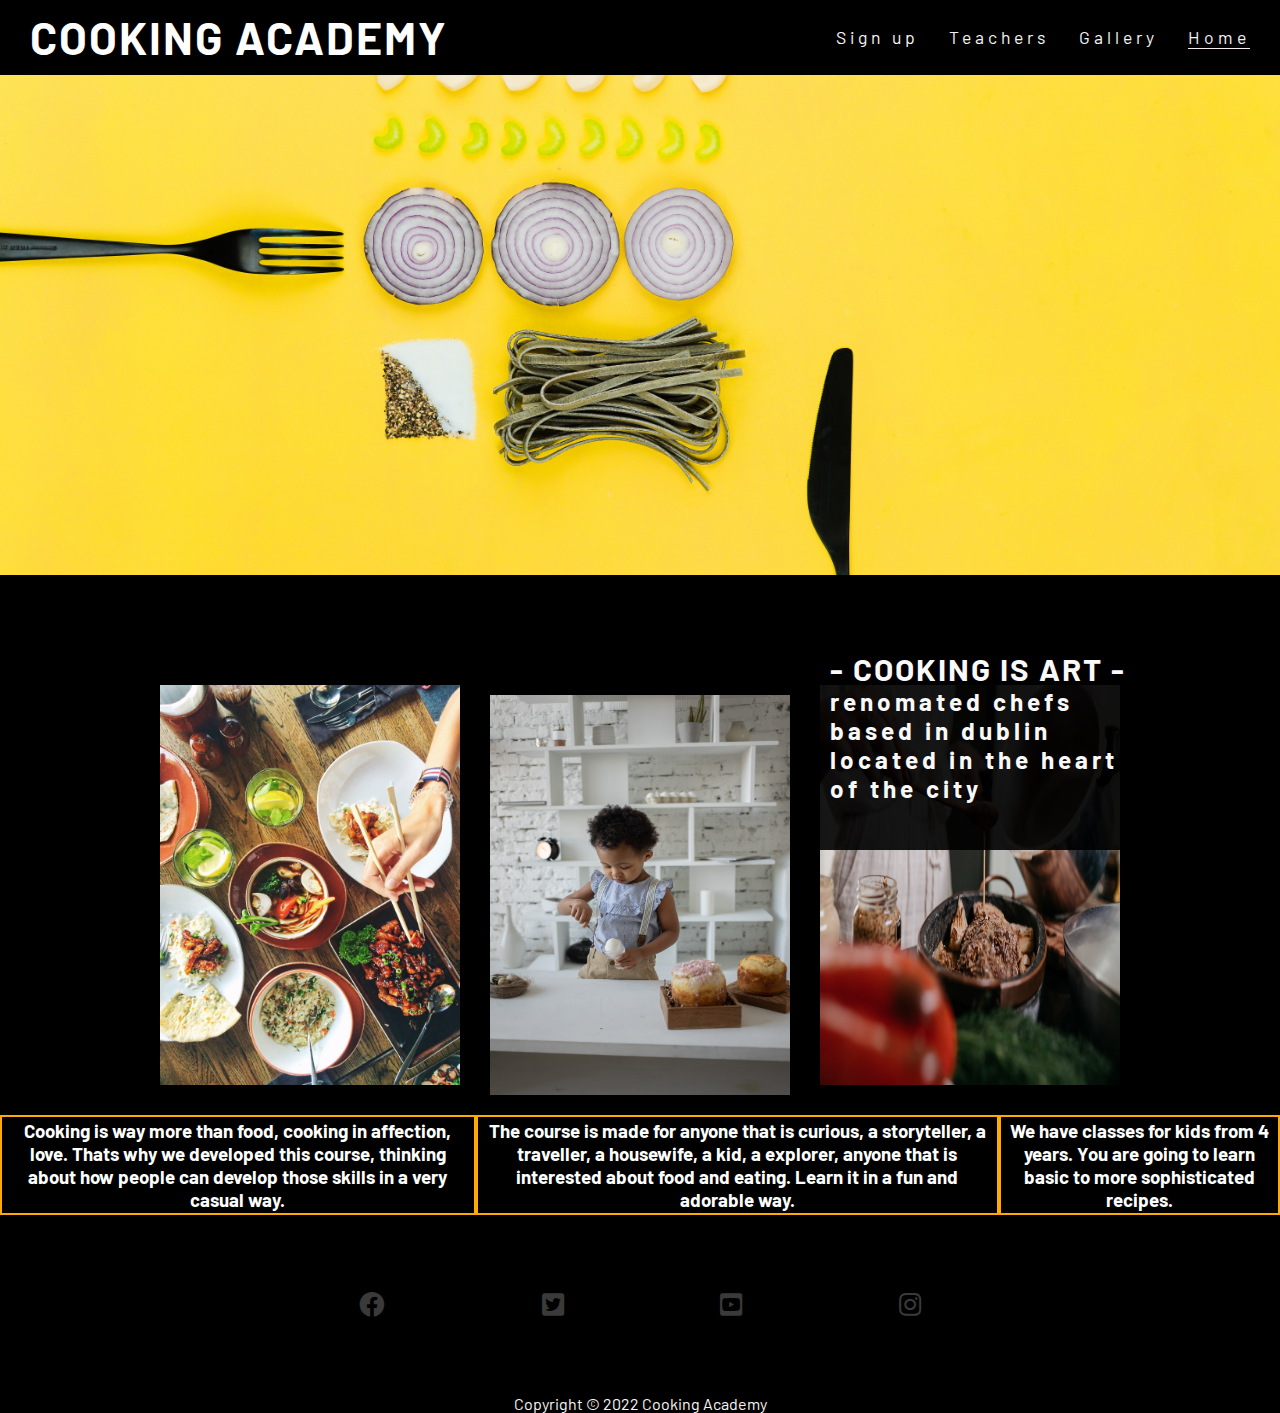
==== index.html @ ee8f551a "new stuff" ====
<!DOCTYPE html>
<html lang="en">
<head>
    <meta charset="UTF-8">
    <meta http-equiv="X-UA-Compatible" content="IE=edge">
    <meta name="viewport" content="width=device-width, initial-scale=1.0">
    <meta name="description" content="Culinary school for people in Dublin, Ireland who are interested in cooking">
    <meta name="keywords" content="cooking, cook, passion for cooking, ireland, dublin">
    <link rel="stylesheet" href="/assets/assets/css/style.css">
    <link rel="stylesheet" href="https://cdnjs.cloudflare.com/ajax/libs/font-awesome/5.9.0/css/all.min.css">
    <link rel="icon" href="/assets/assets/images/chef.png" type="image/x-icon"> 
    <title>Cooking Academy</title>
</head>
<body>
    <header> 
     <a href="index.html">

         <h1 id="logo">Cooking Academy </h1>
     </a>
     <nav>
         <ul id="menu">
             <li>
                 <a class="active" href="/index.html">Home</a>
             </li>
             <li> 
                 <a href="/gallery.html">Gallery</a>
             </li>
             <li>
                 <a href="/teachers.html">Teachers</a>
             </li>          
             <li>
                 <a href="/form.html">Sign up</a>
             </li>   
         </ul>
     </nav>
    </header>
     <section id="background-outer"> 
         <div id="background"></div>
         <div id="cover-text">
            <h2>- Cooking is art -</h2>
            <h3>renomated chefs based in dublin</h3>
            <h3> located in the heart of the city</h3>
         </div>
     </section>
     <hr> 
     <section id="reasons">

        <div class="reasons-images">
       <img class="img1" src="/assets/assets/images/assortedfood.jpg" alt="Assorted food"> 
     
        <img class="img2" src="/assets/assets/images/kid.jpg" alt="A kid cooking"> 
     
        <img class="img3" src="/assets/assets/images/oito.jpg" alt="Adding sauce to a bowl"> 

    </div>
    <div class="reasons">

       <h3 class="reasons"> Cooking is way more than food, cooking in affection, love. Thats why we developed this course, thinking about how people can develop those skills in a very casual way. </h3>
       
   <h3 class="reasons">  The course is made for anyone that is curious, a storyteller, a traveller, a housewife, a kid, a explorer, anyone that is interested about food and eating. Learn it in a fun and adorable way. </h3>
    
    <h3 class="reasons">  We have classes for kids from 4 years. You are going to learn basic to more sophisticated recipes.</h3>

</div>
            
    </section> 

   <p> 
            <footer> 
                <ul class="social-networks">
                    <li>
                        <a href="https://facebook.com" target="_blank" rel="noopener"
                            aria-label="Visit our Facebook page (opens in a new tab)"><i class="fab fa-facebook"></i></a>
                    </li>
                    <li>
                        <a href="https://twitter.com" target="_blank" rel="noopener"
                            aria-label="Visit our Twitter page (opens in a new tab)"><i class="fab fa-twitter-square"></i></a>
                    </li>
                    <li>
                        <a href="https://youtube.com" target="_blank" rel="noopener"
                            aria-label="Visit our YouTube page (opens in a new tab)"><i class="fab fa-youtube-square"></i></a>
                    </li>
                    <li>
                        <a href="https://instagram.com" target="_blank" rel="noopener"
                            aria-label="Visit our Instagram page (opens in a new tab)"><i class="fab fa-instagram"></i></a>
                    </li>
                </ul>
                <div class="copyright">
                    Copyright © 2022 Cooking Academy </div>
             </footer>
    </body>

 </html>
---- assets/assets/css/style.css ----
@import url('https://fonts.googleapis.com/css2?family=Barlow:ital,wght@0,300;1,200&family=PT+Sans&display=swap');

* {
    margin: 0;
    padding: 0;
    border: none;
}


body {
    font-family: Barlow, sans-serif;
    font-weight: 400;
    background-color: black;

}

 h1 {
    font-family: Barlow, sans-serif;
    text-transform:uppercase; 
    letter-spacing: 2px;
    color: white;
    
}

h2 {
    font-family: Barlow, sans-serif;
    text-transform:uppercase; 
    letter-spacing: 2px;
    color: white;

}

#logo {
    float: left;
    font-size: 280%;
    margin-left: 30px;
    clear: both;
}
#menu, #logo {
    line-height: 75px;
    

}
#menu {
font-size: 110%;
letter-spacing: 4px;
color: rgb(243, 244, 244);
}
#menu li {
    float: right;
    list-style-type: none;
    margin-right: 30px;
}
#menu a { 
    text-decoration: none;
    color: inherit;
}
#menu a:hover {
    padding: 10px 15px;
    font-size: 20px;
    text-align: center;
    cursor: pointer;
    color: #fff;
    background-color: #9ca7a3;
    border: none;
    border-radius: 5px;
    box-shadow: 0 5px rgb(162, 155, 155);
}
.active {
    border-bottom: 1px solid rgb(245, 237, 237);
}

/*background image */

#background-outer {
    overflow: hidden;
    height: 600px;
    width: 100%;
}
/* text box for background-image */ 

#cover-text, #cover-text h2{
    color: rgb(249, 249, 249);

}

#background {
    height: 500px;
    width: 100%;
    background:url(../images/cover.jpg) no-repeat center;
    background-size:cover;

/* effects for the background */
    animation-name: hero-zoom;
    animation-duration: 20s;
    animation-fill-mode: forwards;
}

/* creates the level of zoom for hero image */
@keyframes hero-zoom {
from{
    transform: scale(1);
}
to{
    transform: scale(1.5);
}
}

#cover-text {
    font-size: 130%;
    font-family: Barlow, sans-serif;
    text-transform: none;
    letter-spacing: 4px;

    width: 300px;
    height: 200px;

    padding-top: 10px;
    padding-left: 10px;

    background-color: rgba(0, 0, 0, 0.9);

    bottom: 50px;
    right: 150px;

    position: absolute;
}



.reasons {
    display: flex;
    justify-content: space-around;
    align-items: center;
    color: #fff;
  grid-template-columns: repeat(2, 1fr);
 
}

.reasons-images {
    display: flex;
    justify-content: center;
}
.reasons h3 {
    padding: 2px;
    display:flexbox;
    text-align: center;
    justify-content: space-around;
    border: 2px solid #ffaa00;
    width: auto;
    height: fit-content;
}
.img1 {
    width: 300px;
    height: 400px;
    padding: 10px;
    text-align: center;
}    
   

.img2 {
    width: 300px;
    height: 400px;
    padding: 20px;    
}    
  

.img3 {
    width: 300px;
    height: 400px;
    padding: 10px;
}  


/*chefs section */
.teamgreeting h2 {
    clear: both;
    width: 100%;
    margin: right;
    bottom: auto;
    text-align:center;
    clear: both;
    font-size: large;
    
}


#chefs, .chef-1, .chef-2, .chef-3, .chef-4  {
    clear: both;
    padding: 15px;
    margin: 0;
    color: #fafafa;
    display: flex;
    flex-direction: row;
    flex-wrap: wrap;
    justify-content: space-evenly;
    align-items: center;
}



.chefs-image {
    clear: both;
    height: 220px;
    width: 250px;
    border: 2px solid #ffaa00;
    border-radius: 50%;
    background-color: rgb(0, 0, 0);
    margin: 10px 0;
    padding: 10px;
    display: flex;
    flex-direction: column;
    flex-wrap: wrap;
    
}

figcaption {
    width: auto;
    
    padding: 5px;
    text-align: center;
}

    
    

/*footer */
footer {
    text-align: center;
}

.copyright {
    color: whitesmoke;
} 

#linha-vertical {
    height: 200px;
    border-right: 1px solid red;
}
.social-networks {
    text-align: center;
}

.social-networks > li {
    display: inline;
}

.social-networks i {
    font-size: 160%;
    margin: 1%;
    padding: 5%;
    color: #3a3a3a;
}

/*images for gallery*/

#photos {
    clear: both;
    column-count: 4;
    display:inline-block;
    text-align: center;
}

      
      #photos img {
        width: 80%;
    
      }

      @media screen and (max-width: 1200px) {
        #descriptionchef {
            display: flex;
            width: 65%;
            height: 1200px;
            margin: 0 auto;
        }
    
        #welcome {
            padding: 30px 0;
            margin: 0;
        }
    
        #um {
            width: 100%;
            float: left;
            padding: 0;
        }
    
    
        hr {
            display: none;
        }
    }
    @media screen and (max-width: 950px) {

        #menu {
            clear: left;
            float: left;
            margin-left: 30px;
            margin-bottom: 20px;
            line-height: 25px;
        } }
        @media screen and (max-width: 800px) {
            #photos {
                column-count: 2;
            }
        
        form {
            display: grid;
            grid-template-columns:auto;
            grid-template-rows:auto;
            grid-column-gap: 0px;
            grid-row-gap: 0px;

    }
    input, text {
        width: 10%;
    }
  
}

    /*form */

form {
    clear: both;
    color: yellow;
    background-image:url('/assets/assets/images/chefcooking.jpg');
    background-size: cover;
    background-position: center;
    height: 90vh;
    margin-left: auto;
    margin-right: auto;
    
}
.contact-form {
    width: 900px;
    height: 500px;	
	border: none;
	border-radius: 50px;
	padding: 20px;
	font-size: 30px;
	color: #ffffff;
    font-weight: bold;
	border: solid 3px #e27100;	
    margin-left: auto;
    margin-right: auto;
    
}
	
    input, text {
  background: transparent;
  color: #fafafa;
  width: 20%;
  height: 30px;
  
  border: 1px solid #fafafa;
  border-radius: 50px;
    
  margin-left: auto;
  margin-right: auto;

}

.submit-button  
        {
            margin-top: 20px;
            border-radius: 2px;
            padding: 9px 9px 14px 9px;
            text-align: center;
            font-size: 60%;
            background-color: #f4a317;
            color: #ffffff;
            display: block;
            border-radius: 50px;
            margin-left: 30%;
            margin-left: auto;
            margin-right: auto;
          }
          .submit-button:hover {
            background-color: #ffb909;
            color: #ffffff;
          }
       
    #comment {
        width: 500px;	
        height: 90px;
        margin-top: 20px;
    }

/* Contact page textblock media query for mobile wider than 375px */
@media only screen and (min-width: 23.4375em) {
    .contact-info {
        width: 250px;
    }
}
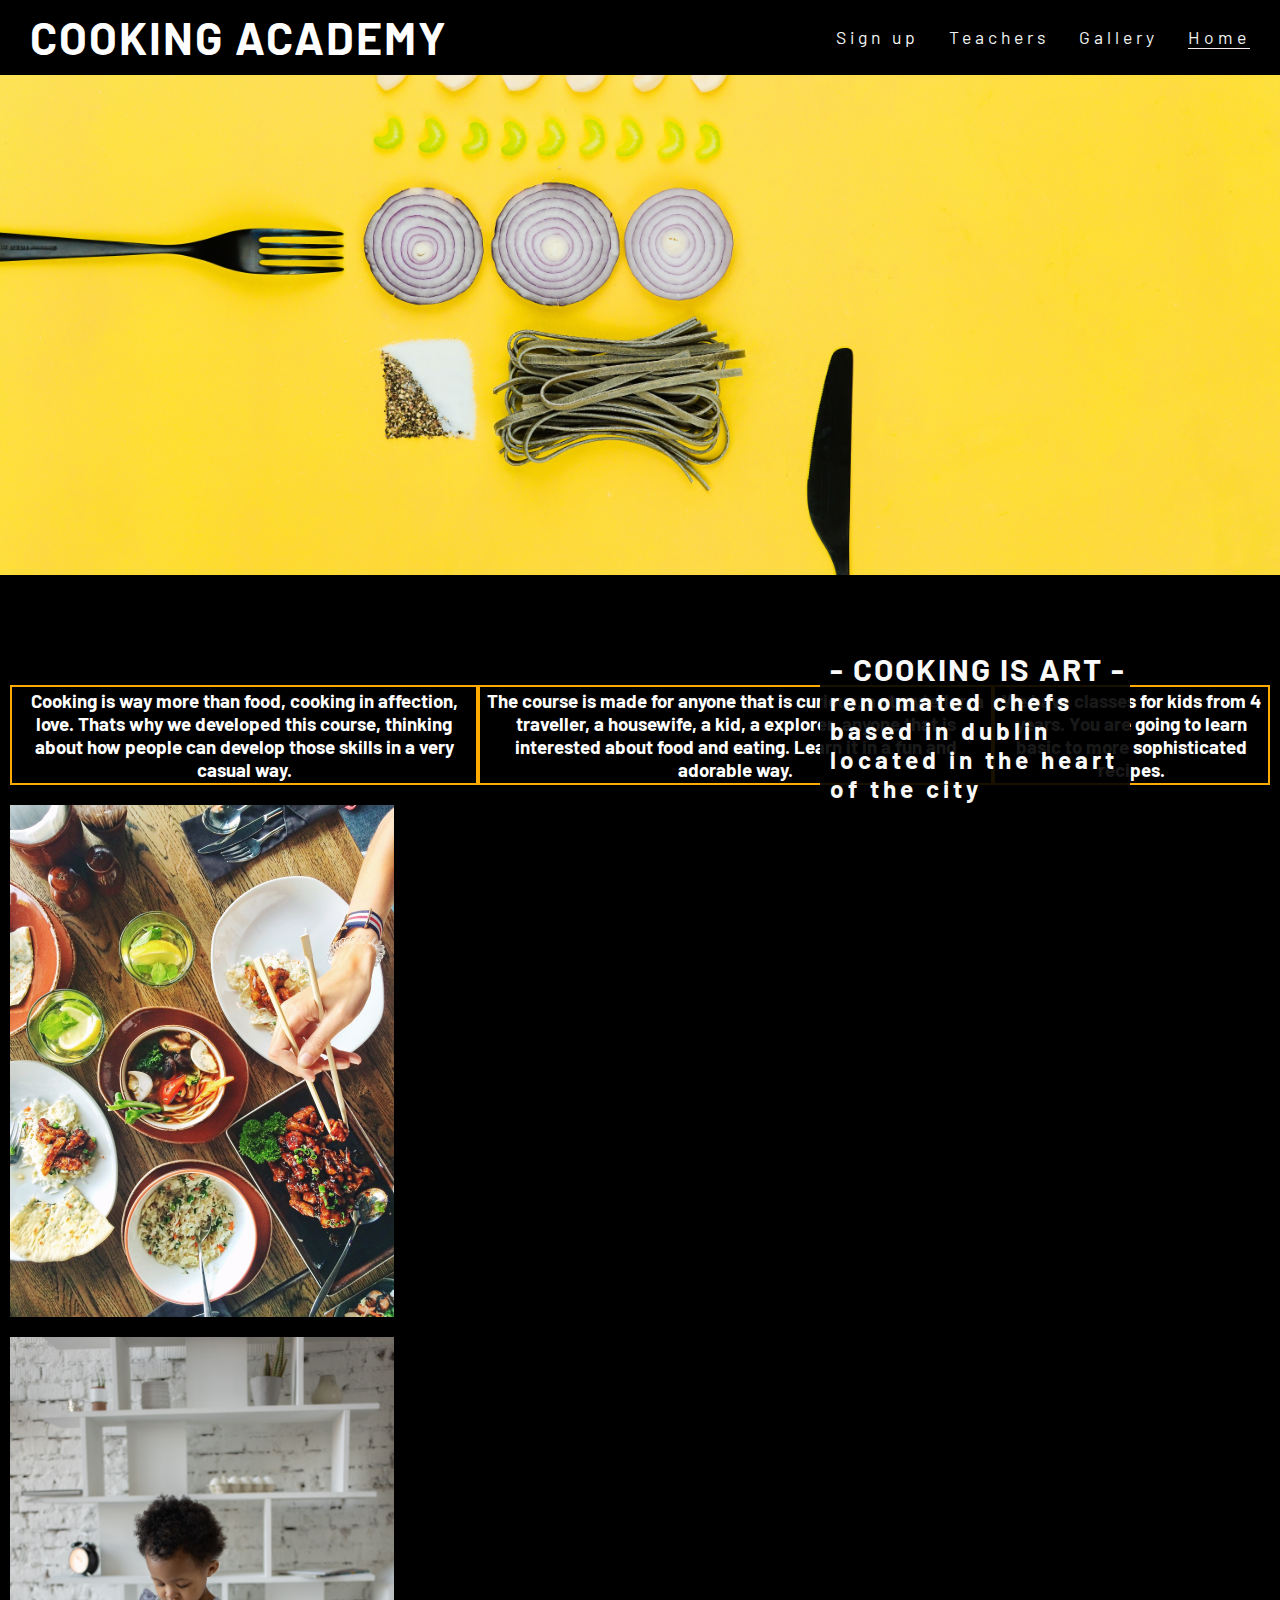
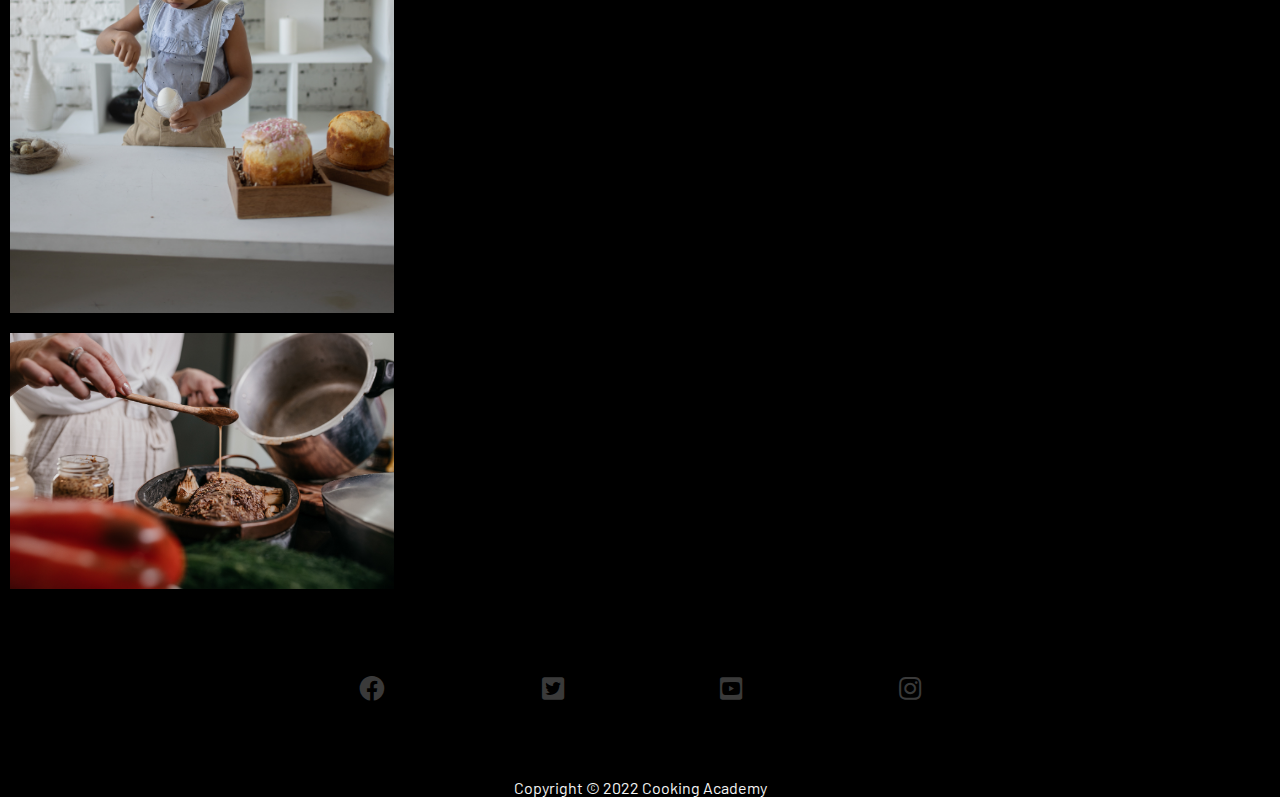
==== commit d857ccb6: "new entrances" ====
--- a/index.html
+++ b/index.html
@@ -1,5 +1,6 @@
 <!DOCTYPE html>
 <html lang="en">
+
 <head>
     <meta charset="UTF-8">
     <meta http-equiv="X-UA-Compatible" content="IE=edge">
@@ -8,87 +9,96 @@
     <meta name="keywords" content="cooking, cook, passion for cooking, ireland, dublin">
     <link rel="stylesheet" href="/assets/assets/css/style.css">
     <link rel="stylesheet" href="https://cdnjs.cloudflare.com/ajax/libs/font-awesome/5.9.0/css/all.min.css">
-    <link rel="icon" href="/assets/assets/images/chef.png" type="image/x-icon"> 
+    <link rel="icon" href="/assets/assets/images/chef.png" type="image/x-icon">
     <title>Cooking Academy</title>
 </head>
+
 <body>
-    <header> 
-     <a href="index.html">
+    <header>
+        <a href="index.html">
 
-         <h1 id="logo">Cooking Academy </h1>
-     </a>
-     <nav>
-         <ul id="menu">
-             <li>
-                 <a class="active" href="/index.html">Home</a>
-             </li>
-             <li> 
-                 <a href="/gallery.html">Gallery</a>
-             </li>
-             <li>
-                 <a href="/teachers.html">Teachers</a>
-             </li>          
-             <li>
-                 <a href="/form.html">Sign up</a>
-             </li>   
-         </ul>
-     </nav>
+            <h1 id="logo">Cooking Academy </h1>
+        </a>
+        <nav>
+            <ul id="menu">
+                <li>
+                    <a class="active" href="/index.html">Home</a>
+                </li>
+                <li>
+                    <a href="/gallery.html">Gallery</a>
+                </li>
+                <li>
+                    <a href="/teachers.html">Teachers</a>
+                </li>
+                <li>
+                    <a href="/form.html">Sign up</a>
+                </li>
+            </ul>
+        </nav>
     </header>
-     <section id="background-outer"> 
-         <div id="background"></div>
-         <div id="cover-text">
+    <section id="background-outer">
+        <div id="background"></div>
+        <div id="cover-text">
             <h2>- Cooking is art -</h2>
             <h3>renomated chefs based in dublin</h3>
             <h3> located in the heart of the city</h3>
-         </div>
-     </section>
-     <hr> 
-     <section id="reasons">
+        </div>
+    </section>
+    <hr>
+
+    <section id="reasons">
+
+        <div class="reasons">
+
+            <h3 class="reason-header"> Cooking is way more than food, cooking in affection, love. Thats why we developed
+                this course, thinking about how people can develop those skills in a very casual way. </h3>
+
+            <h3 class="reason-header"> The course is made for anyone that is curious, a storyteller, a traveller, a
+                housewife, a kid, a explorer, anyone that is interested about food and eating. Learn it in a fun and
+                adorable way. </h3>
+
+            <h3 class="reason-header"> We have classes for kids from 4 years. You are going to learn basic to more
+                sophisticated recipes.</h3>
+
+        </div>
 
         <div class="reasons-images">
-       <img class="img1" src="/assets/assets/images/assortedfood.jpg" alt="Assorted food"> 
-     
-        <img class="img2" src="/assets/assets/images/kid.jpg" alt="A kid cooking"> 
-     
-        <img class="img3" src="/assets/assets/images/oito.jpg" alt="Adding sauce to a bowl"> 
+            <img class="reasons-image" src="/assets/assets/images/assortedfood.jpg" alt="Assorted food">
 
-    </div>
-    <div class="reasons">
+            <img class="reasons-image" src="/assets/assets/images/kid.jpg" alt="A kid cooking">
 
-       <h3 class="reasons"> Cooking is way more than food, cooking in affection, love. Thats why we developed this course, thinking about how people can develop those skills in a very casual way. </h3>
-       
-   <h3 class="reasons">  The course is made for anyone that is curious, a storyteller, a traveller, a housewife, a kid, a explorer, anyone that is interested about food and eating. Learn it in a fun and adorable way. </h3>
-    
-    <h3 class="reasons">  We have classes for kids from 4 years. You are going to learn basic to more sophisticated recipes.</h3>
+            <img class="reasons-image" src="/assets/assets/images/oito.jpg" alt="Adding sauce to a bowl">
 
-</div>
-            
-    </section> 
+        </div>
 
-   <p> 
-            <footer> 
-                <ul class="social-networks">
-                    <li>
-                        <a href="https://facebook.com" target="_blank" rel="noopener"
-                            aria-label="Visit our Facebook page (opens in a new tab)"><i class="fab fa-facebook"></i></a>
-                    </li>
-                    <li>
-                        <a href="https://twitter.com" target="_blank" rel="noopener"
-                            aria-label="Visit our Twitter page (opens in a new tab)"><i class="fab fa-twitter-square"></i></a>
-                    </li>
-                    <li>
-                        <a href="https://youtube.com" target="_blank" rel="noopener"
-                            aria-label="Visit our YouTube page (opens in a new tab)"><i class="fab fa-youtube-square"></i></a>
-                    </li>
-                    <li>
-                        <a href="https://instagram.com" target="_blank" rel="noopener"
-                            aria-label="Visit our Instagram page (opens in a new tab)"><i class="fab fa-instagram"></i></a>
-                    </li>
-                </ul>
-                <div class="copyright">
-                    Copyright © 2022 Cooking Academy </div>
-             </footer>
-    </body>
 
- </html>
- +    </section>
+
+    <p>
+        <footer>
+            <ul class="social-networks">
+                <li>
+                    <a href="https://facebook.com" target="_blank" rel="noopener"
+                        aria-label="Visit our Facebook page (opens in a new tab)"><i class="fab fa-facebook"></i></a>
+                </li>
+                <li>
+                    <a href="https://twitter.com" target="_blank" rel="noopener"
+                        aria-label="Visit our Twitter page (opens in a new tab)"><i
+                            class="fab fa-twitter-square"></i></a>
+                </li>
+                <li>
+                    <a href="https://youtube.com" target="_blank" rel="noopener"
+                        aria-label="Visit our YouTube page (opens in a new tab)"><i
+                            class="fab fa-youtube-square"></i></a>
+                </li>
+                <li>
+                    <a href="https://instagram.com" target="_blank" rel="noopener"
+                        aria-label="Visit our Instagram page (opens in a new tab)"><i class="fab fa-instagram"></i></a>
+                </li>
+            </ul>
+            <div class="copyright">
+                Copyright © 2022 Cooking Academy </div>
+        </footer>
+</body>
+
+</html>--- a/assets/assets/css/style.css
+++ b/assets/assets/css/style.css
@@ -14,17 +14,17 @@
 
 }
 
- h1 {
+h1 {
     font-family: Barlow, sans-serif;
-    text-transform:uppercase; 
+    text-transform: uppercase;
     letter-spacing: 2px;
     color: white;
-    
+
 }
 
 h2 {
     font-family: Barlow, sans-serif;
-    text-transform:uppercase; 
+    text-transform: uppercase;
     letter-spacing: 2px;
     color: white;
 
@@ -36,25 +36,31 @@
     margin-left: 30px;
     clear: both;
 }
-#menu, #logo {
+
+#menu,
+#logo {
     line-height: 75px;
-    
-
-}
+
+
+}
+
 #menu {
-font-size: 110%;
-letter-spacing: 4px;
-color: rgb(243, 244, 244);
-}
+    font-size: 110%;
+    letter-spacing: 4px;
+    color: rgb(243, 244, 244);
+}
+
 #menu li {
     float: right;
     list-style-type: none;
     margin-right: 30px;
 }
-#menu a { 
+
+#menu a {
     text-decoration: none;
     color: inherit;
 }
+
 #menu a:hover {
     padding: 10px 15px;
     font-size: 20px;
@@ -66,6 +72,7 @@
     border-radius: 5px;
     box-shadow: 0 5px rgb(162, 155, 155);
 }
+
 .active {
     border-bottom: 1px solid rgb(245, 237, 237);
 }
@@ -77,9 +84,11 @@
     height: 600px;
     width: 100%;
 }
-/* text box for background-image */ 
-
-#cover-text, #cover-text h2{
+
+/* text box for background-image */
+
+#cover-text,
+#cover-text h2 {
     color: rgb(249, 249, 249);
 
 }
@@ -87,10 +96,10 @@
 #background {
     height: 500px;
     width: 100%;
-    background:url(../images/cover.jpg) no-repeat center;
-    background-size:cover;
-
-/* effects for the background */
+    background: url(../images/cover.jpg) no-repeat center;
+    background-size: cover;
+
+    /* effects for the background */
     animation-name: hero-zoom;
     animation-duration: 20s;
     animation-fill-mode: forwards;
@@ -98,12 +107,13 @@
 
 /* creates the level of zoom for hero image */
 @keyframes hero-zoom {
-from{
-    transform: scale(1);
-}
-to{
-    transform: scale(1.5);
-}
+    from {
+        transform: scale(1);
+    }
+
+    to {
+        transform: scale(1.5);
+    }
 }
 
 #cover-text {
@@ -126,50 +136,42 @@
     position: absolute;
 }
 
-
-
-.reasons {
-    display: flex;
-    justify-content: space-around;
-    align-items: center;
+.reason-header {
+    width: 33%;
+    height: 100%;
+
+}
+
+div.reasons {
+    display: flex;
+    flex-direction: row;
+    justify-content: center;
+    padding: 10px;
+    text-align: center;
     color: #fff;
-  grid-template-columns: repeat(2, 1fr);
- 
-}
-
-.reasons-images {
-    display: flex;
+
+}
+
+.reasons-image {
+    display: flex;
+    flex-direction: row;
     justify-content: center;
-}
+    width: 30%;
+    height: 30%;
+    padding: 10px;
+    text-align: center;
+}
+
 .reasons h3 {
     padding: 2px;
-    display:flexbox;
+    display: flex;
     text-align: center;
     justify-content: space-around;
     border: 2px solid #ffaa00;
     width: auto;
     height: fit-content;
 }
-.img1 {
-    width: 300px;
-    height: 400px;
-    padding: 10px;
-    text-align: center;
-}    
-   
-
-.img2 {
-    width: 300px;
-    height: 400px;
-    padding: 20px;    
-}    
-  
-
-.img3 {
-    width: 300px;
-    height: 400px;
-    padding: 10px;
-}  
+
 
 
 /*chefs section */
@@ -178,14 +180,18 @@
     width: 100%;
     margin: right;
     bottom: auto;
-    text-align:center;
+    text-align: center;
     clear: both;
     font-size: large;
-    
-}
-
-
-#chefs, .chef-1, .chef-2, .chef-3, .chef-4  {
+
+}
+
+
+#chefs,
+.chef-1,
+.chef-2,
+.chef-3,
+.chef-4 {
     clear: both;
     padding: 15px;
     margin: 0;
@@ -211,18 +217,18 @@
     display: flex;
     flex-direction: column;
     flex-wrap: wrap;
-    
+
 }
 
 figcaption {
     width: auto;
-    
+
     padding: 5px;
     text-align: center;
 }
 
-    
-    
+
+
 
 /*footer */
 footer {
@@ -231,17 +237,18 @@
 
 .copyright {
     color: whitesmoke;
-} 
+}
 
 #linha-vertical {
     height: 200px;
     border-right: 1px solid red;
 }
+
 .social-networks {
     text-align: center;
 }
 
-.social-networks > li {
+.social-networks>li {
     display: inline;
 }
 
@@ -257,140 +264,158 @@
 #photos {
     clear: both;
     column-count: 4;
-    display:inline-block;
-    text-align: center;
-}
-
-      
-      #photos img {
-        width: 80%;
-    
-      }
-
-      @media screen and (max-width: 1200px) {
-        #descriptionchef {
-            display: flex;
-            width: 65%;
-            height: 1200px;
-            margin: 0 auto;
-        }
-    
-        #welcome {
-            padding: 30px 0;
-            margin: 0;
-        }
-    
-        #um {
-            width: 100%;
-            float: left;
-            padding: 0;
-        }
-    
-    
-        hr {
-            display: none;
-        }
-    }
-    @media screen and (max-width: 950px) {
-
-        #menu {
-            clear: left;
-            float: left;
-            margin-left: 30px;
-            margin-bottom: 20px;
-            line-height: 25px;
-        } }
-        @media screen and (max-width: 800px) {
-            #photos {
-                column-count: 2;
-            }
-        
-        form {
-            display: grid;
-            grid-template-columns:auto;
-            grid-template-rows:auto;
-            grid-column-gap: 0px;
-            grid-row-gap: 0px;
-
-    }
-    input, text {
-        width: 10%;
-    }
-  
-}
-
-    /*form */
+    display: inline-block;
+    text-align: center;
+}
+
+
+#photos img {
+    width: 80%;
+
+}
+
+@media (max-width: 800px) {
+    #photos {
+        flex-direction: column;
+    }
+}
+
+@media screen and (max-width: 1200px) {
+    #descriptionchef {
+        display: flex;
+        width: 65%;
+        height: 1200px;
+        margin: 0 auto;
+    }
+
+    #welcome {
+        padding: 30px 0;
+        margin: 0;
+    }
+
+    #um {
+        width: 100%;
+        float: left;
+        padding: 0;
+    }
+
+
+    hr {
+        display: none;
+    }
+}
+
+@media screen and (max-width: 950px) {
+
+    #menu {
+        clear: left;
+        float: left;
+        margin-left: 30px;
+        margin-bottom: 20px;
+        line-height: 25px;
+    }
+}
+
+@media (max-width: 600px) {
+
+    div.reasons {
+        flex-direction: column;
+
+    } 
+} /* do the same to the images add > width =100%*/
+
+@media screen and (max-width: 800px) {
+    #photos {
+        column-count: 2;
+    }
+    form {
+        display: grid;
+        grid-template-columns: auto;
+        grid-template-rows: auto;
+        grid-column-gap: 0px;
+        grid-row-gap: 0px;
+
+    }
+
+}
+
+/*form */
 
 form {
     clear: both;
-    color: yellow;
-    background-image:url('/assets/assets/images/chefcooking.jpg');
+    background-image: url('/assets/assets/images/chefcooking.jpg');
     background-size: cover;
     background-position: center;
-    height: 90vh;
-    margin-left: auto;
-    margin-right: auto;
-    
-}
+    display: flex;
+    flex-direction: column;
+    justify-content: center;
+    align-items: left;
+    background-color: #fff;
+    padding: 3rem;
+
+}
+
+
 .contact-form {
-    width: 900px;
-    height: 500px;	
-	border: none;
-	border-radius: 50px;
-	padding: 20px;
-	font-size: 30px;
-	color: #ffffff;
+    flex-direction: column;
+    border: none;
+    border-radius: 50px;
+    padding: 20px;
+    font-size: 30px;
+    color: #ffffff;
     font-weight: bold;
-	border: solid 3px #e27100;	
-    margin-left: auto;
-    margin-right: auto;
-    
-}
-	
-    input, text {
-  background: transparent;
-  color: #fafafa;
-  width: 20%;
-  height: 30px;
-  
-  border: 1px solid #fafafa;
-  border-radius: 50px;
-    
-  margin-left: auto;
-  margin-right: auto;
-
-}
-
-.submit-button  
-        {
-            margin-top: 20px;
-            border-radius: 2px;
-            padding: 9px 9px 14px 9px;
-            text-align: center;
-            font-size: 60%;
-            background-color: #f4a317;
-            color: #ffffff;
-            display: block;
-            border-radius: 50px;
-            margin-left: 30%;
-            margin-left: auto;
-            margin-right: auto;
-          }
-          .submit-button:hover {
-            background-color: #ffb909;
-            color: #ffffff;
-          }
-       
-    #comment {
-        width: 500px;	
-        height: 90px;
-        margin-top: 20px;
-    }
+    border: solid 3px #e27100;
+    width: 100%;
+
+
+}
+
+input,
+text {
+    margin: 0.6rem 0;
+    padding: 0.8rem 1.2rem;
+    border: none;
+    border-radius: 10px;
+    box-shadow: 1px 1px 6px #0000001c;
+    font-size: 0.8rem;
+
+}
+
+
+.submit-button button {
+    width: 100%;
+    margin-top: 2.5rem;
+    border: none;
+    background-color: #ffb909;
+    padding: 0.62rem;
+    border-radius: 5px;
+    cursor: pointer;
+}
+
+.submit-button button:hover {
+    background-color: #fffffff1;
+}
+
+
+.submit-button:hover {
+    background-color: #ffb909;
+    color: #ffffff;
+}
+
+      
+#comment {
+    width: 60%;	
+    height: 80%;
+    margin-top: 20px;
+}
+
+
 
 /* Contact page textblock media query for mobile wider than 375px */
-@media only screen and (min-width: 23.4375em) {
-    .contact-info {
+@media only screen and (max-width: 1064px) {
+    .contact-form {
         width: 250px;
-    }
-}
-
+        display: flex;
+        flex-direction: column;
+    }
+}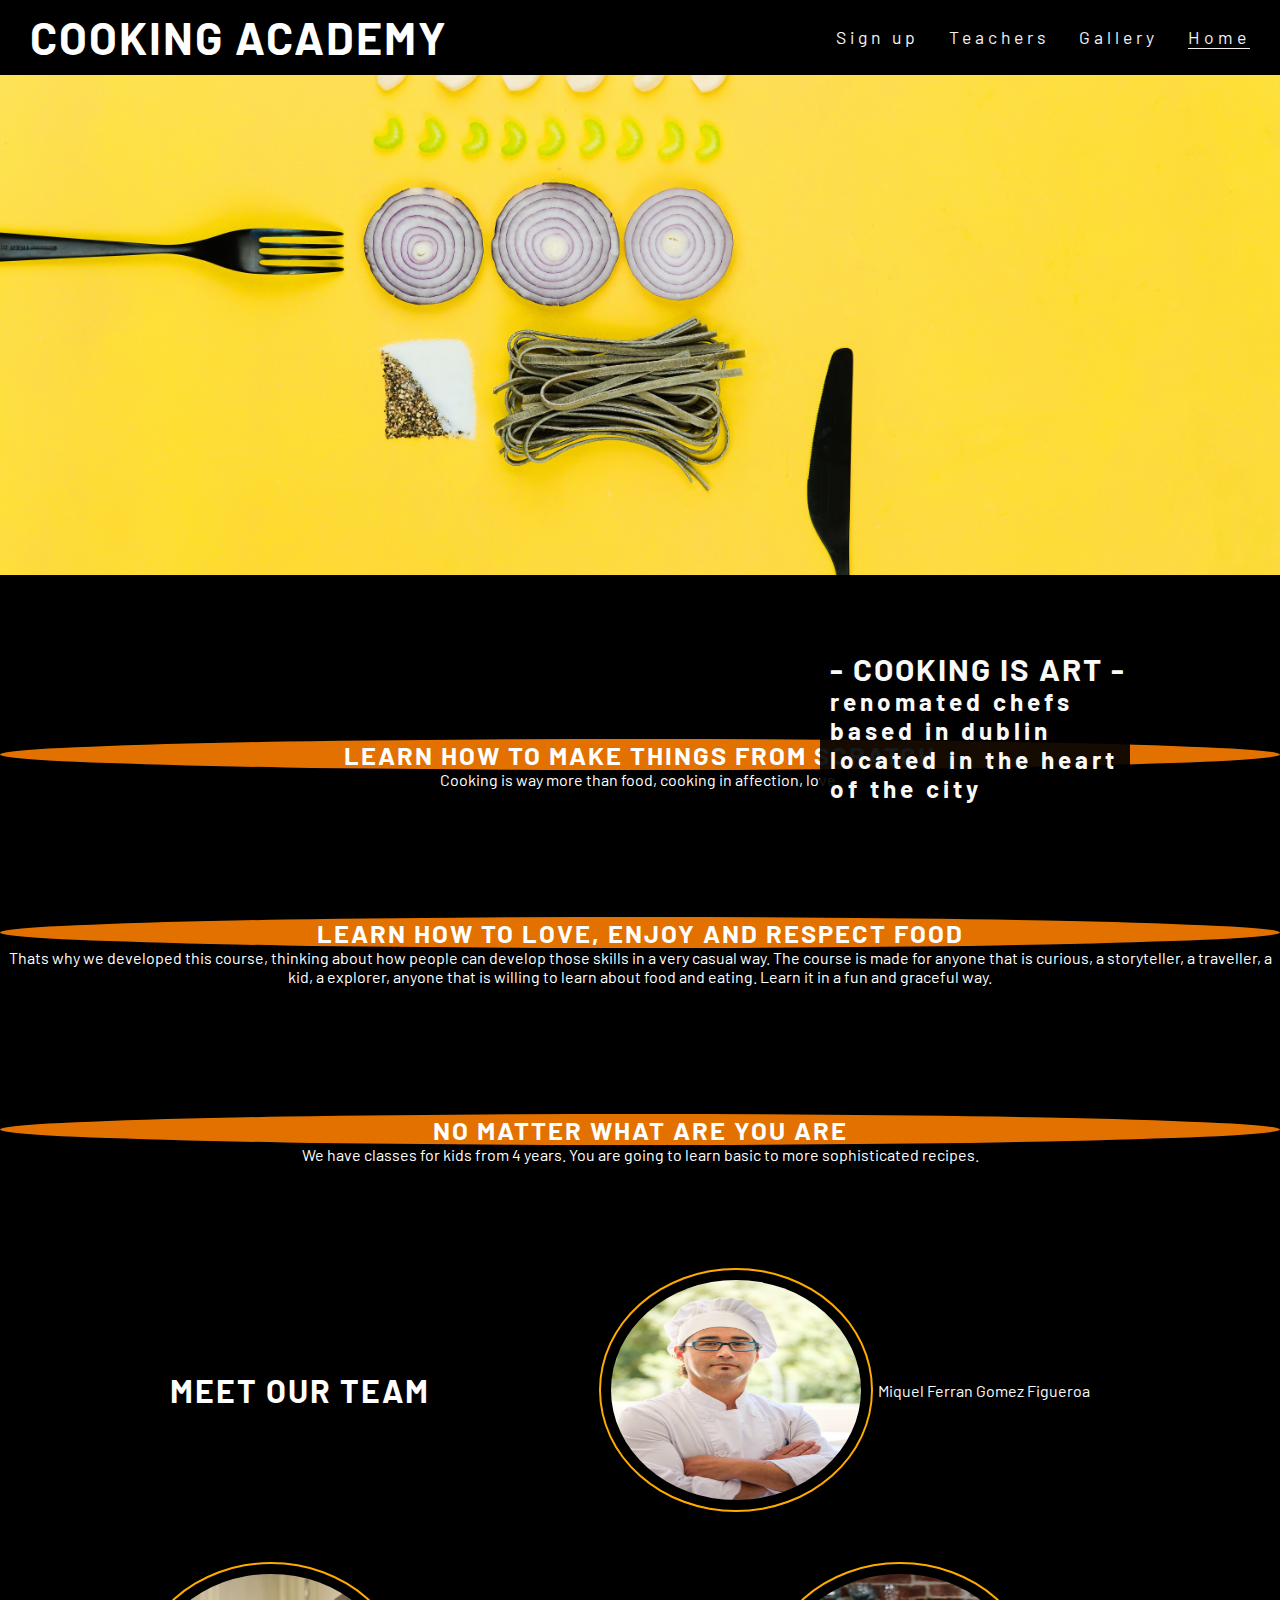
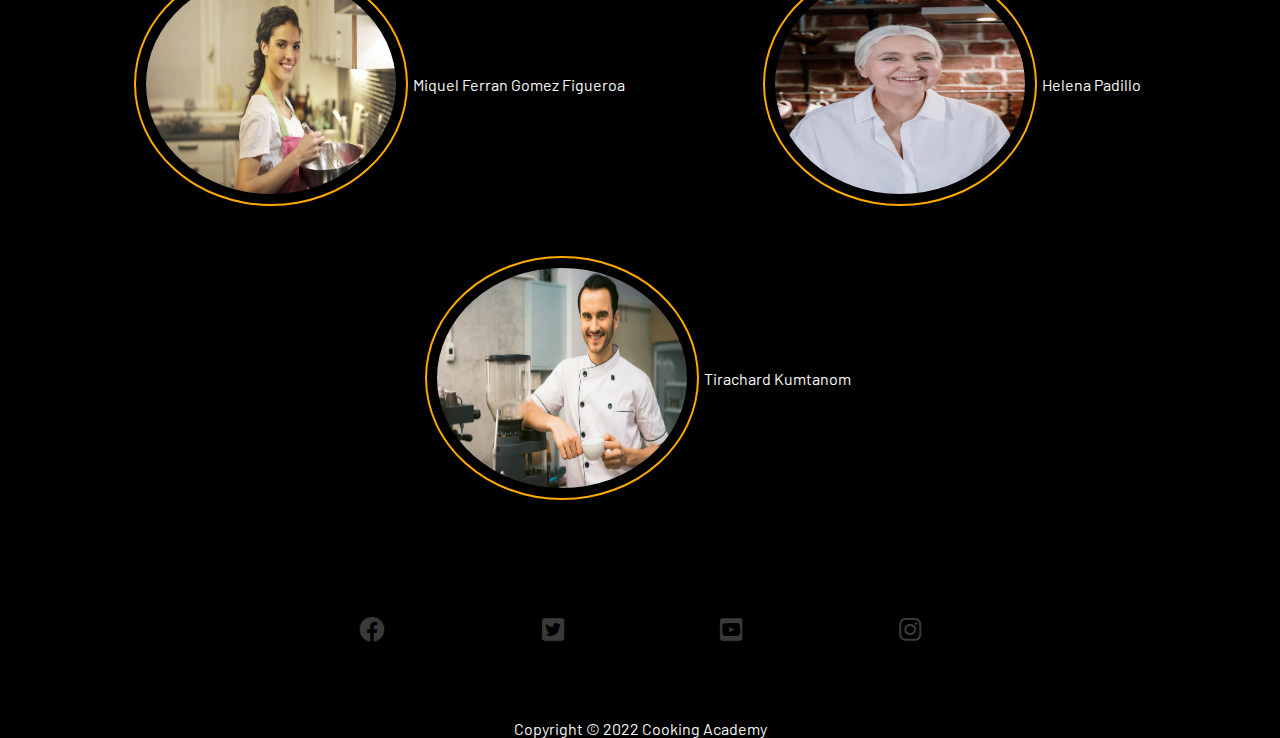
==== commit 9d51c5c4: "Fixing chefs styles and descriptions" ====
--- a/index.html
+++ b/index.html
@@ -49,29 +49,56 @@
     <section id="reasons">
 
         <div class="reasons">
-
-            <h3 class="reason-header"> Cooking is way more than food, cooking in affection, love. Thats why we developed
-                this course, thinking about how people can develop those skills in a very casual way. </h3>
-
-            <h3 class="reason-header"> The course is made for anyone that is curious, a storyteller, a traveller, a
-                housewife, a kid, a explorer, anyone that is interested about food and eating. Learn it in a fun and
-                adorable way. </h3>
-
-            <h3 class="reason-header"> We have classes for kids from 4 years. You are going to learn basic to more
-                sophisticated recipes.</h3>
-
+            <h2>Learn how to make things from scratch</h2>
+            <p>Cooking is way more than food, cooking in affection, love.</p>
+          </div>
+          <div class="reasons">
+            <h2>Learn how to love, enjoy and respect food</h2>
+            <p> Thats why we developed
+                this course, thinking about how people can develop those skills in a very casual way. The course is made for anyone that is curious, a storyteller, a traveller, a kid, a explorer, anyone that is willing to learn about food and eating. Learn it in a fun and
+                graceful way. </p>
+          </div>
+          <div class="reasons">
+            <h2>No matter what are you are </h2>
+            <p>We have classes for kids from 4 years. You are going to learn basic to more
+                sophisticated recipes.</p>
+          </div>
         </div>
-
-        <div class="reasons-images">
-            <img class="reasons-image" src="/assets/assets/images/assortedfood.jpg" alt="Assorted food">
-
-            <img class="reasons-image" src="/assets/assets/images/kid.jpg" alt="A kid cooking">
-
-            <img class="reasons-image" src="/assets/assets/images/oito.jpg" alt="Adding sauce to a bowl">
+        
+            
+            <p> </p> </h3> 
 
         </div>
 
 
+
+        <div class="chefs"></div>
+        <section id="chefs"> <div class="teamgreeting"><h1>Meet Our Team </h1></div>
+    
+            <div class="chef-1">
+            <img class="chefs-image" src="/assets/assets/images/pexels-miquel-ferran-gomez-figueroa-3814446.jpg" alt="A mand that is chef">
+            <figcaption>Miquel Ferran Gomez Figueroa</figcaption>
+              
+            
+            </div>
+            <div class="chef-2">
+                <img class="chefs-image" src="/assets/assets/images/pexels-andrea-piacquadio-3771120 (1).jpg" alt="A lady chef">
+                <figcaption>Miquel Ferran Gomez Figueroa</figcaption>
+                
+            </div>
+    
+            <div class="chef-3">
+                <img class="chefs-image"  src="/assets/assets/images/Helenapadillo.jpg" alt="A lady that is a chef">
+                <figcaption>Helena Padillo</figcaption>
+     
+                
+            </div>
+    
+            <div class="chef-4">
+                <img class="chefs-image" src="/assets/assets/images/pexels-tirachard-kumtanom-887827.jpg" alt="A male that is a chef">
+                <figcaption>Tirachard Kumtanom</figcaption>
+             
+            </div>
     </section>
 
     <p>
--- a/assets/assets/css/style.css
+++ b/assets/assets/css/style.css
@@ -85,6 +85,7 @@
     width: 100%;
 }
 
+
 /* text box for background-image */
 
 #cover-text,
@@ -135,56 +136,43 @@
 
     position: absolute;
 }
-
-.reason-header {
-    width: 33%;
-    height: 100%;
-
-}
-
-div.reasons {
-    display: flex;
-    flex-direction: row;
-    justify-content: center;
-    padding: 10px;
-    text-align: center;
-    color: #fff;
-
-}
-
-.reasons-image {
-    display: flex;
-    flex-direction: row;
-    justify-content: center;
-    width: 30%;
-    height: 30%;
-    padding: 10px;
-    text-align: center;
-}
-
-.reasons h3 {
-    padding: 2px;
-    display: flex;
-    text-align: center;
-    justify-content: space-around;
-    border: 2px solid #ffaa00;
-    width: auto;
-    height: fit-content;
-}
-
-
-
-/*chefs section */
-.teamgreeting h2 {
-    clear: both;
-    width: 100%;
-    margin: right;
-    bottom: auto;
-    text-align: center;
-    clear: both;
-    font-size: large;
-
-}
+/*Reasons Description of the website */ 
+.reasons {
+    padding: 5% 0;
+    text-align: center;
+    color: white;
+  }
+
+  .reasons h2{
+    font-size: 1.6rem;
+color: white;
+background-color: #e27100;
+border-radius: 50%;
+
+
+  }
+  .reasons p {
+    display: block;
+  }
+
+  .reasons-image {
+width: 33%;
+height: 30%;
+  }
+
+  @media (min-width: 40rem) {
+    .reasons {
+      flex-direction: row;
+    }
+  }
+  
+  .reasons {
+    flex-basis: 30%;
+  }
+
+
+
+/*Teachers */
 
 
 #chefs,
@@ -216,7 +204,7 @@
     padding: 10px;
     display: flex;
     flex-direction: column;
-    flex-wrap: wrap;
+
 
 }
 
@@ -365,7 +353,7 @@
     color: #ffffff;
     font-weight: bold;
     border: solid 3px #e27100;
-    width: 100%;
+    width: 70%;
 
 
 }
